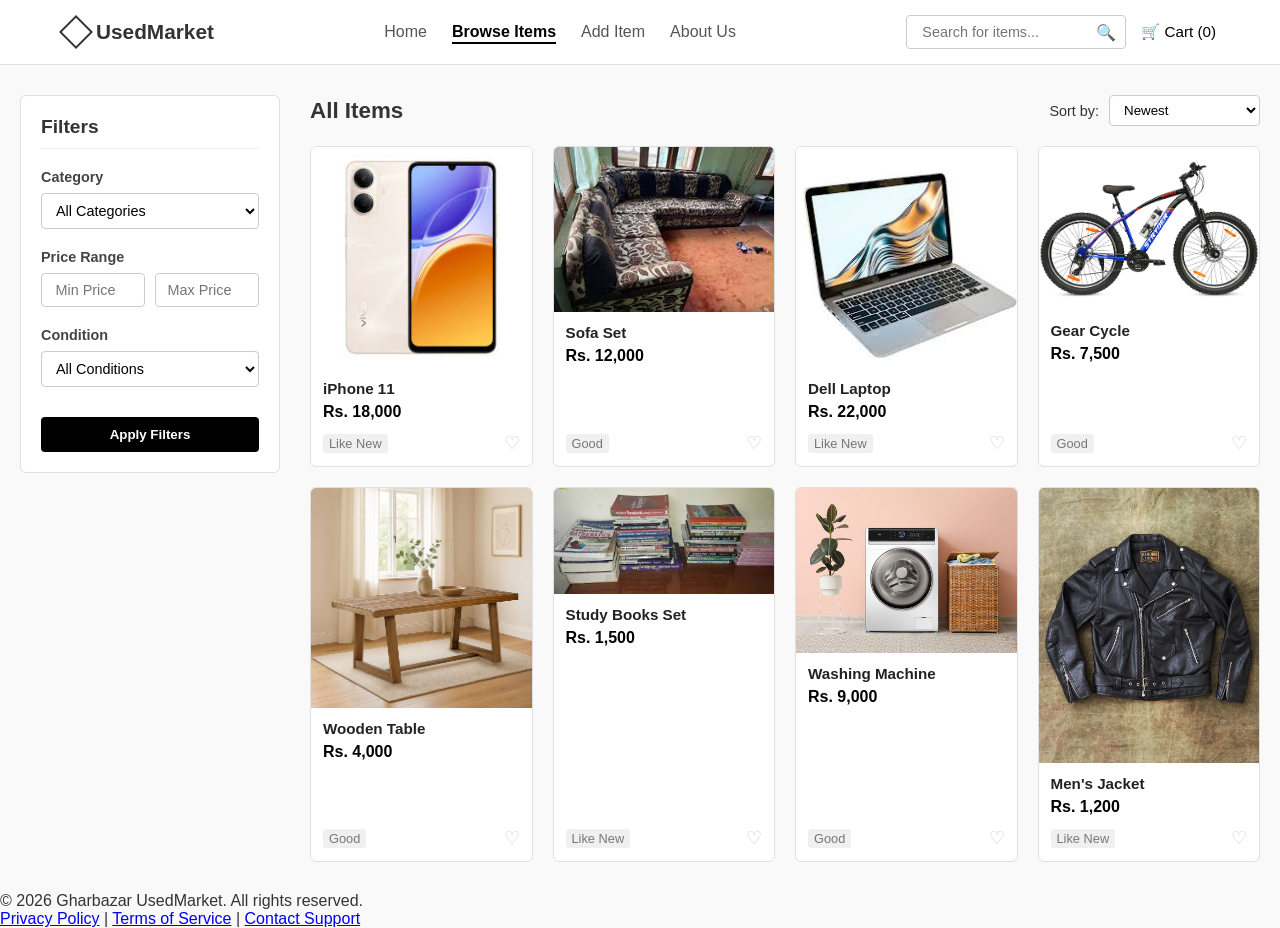
==== index.html @ e83727af "Added dynamic home components and styling" ====
<!DOCTYPE html>
<html lang="en">
<head>
    <meta charset="UTF-8">
    <meta name="viewport" content="width=device-width, initial-scale=1.0">
    <title>Gharbazar - Browse Items (Page 3)</title>
    <link rel="stylesheet" href="style.css">
</head>
<body>

    <header>
        <nav class="navbar">
            <div class="logo-container" onclick="goToPage(1)">
                <div class="logo-icon"></div>
                <span>UsedMarket</span>
            </div>
            <ul class="nav-links">
                <li><a href="#" onclick="goToPage(1)">Home</a></li>
                <li><a href="#" class="active" onclick="goToPage(3)">Browse Items</a></li>
                <li><a href="#" onclick="goToPage(2)">Add Item</a></li>
                <li><a href="#" onclick="goToPage(4)">About Us</a></li>
            </ul>
            <div class="search-cart">
                <div class="search-bar-container">
                    <input type="text" class="search-bar" placeholder="Search for items...">
                    <span class="search-icon">🔍</span>
                </div>
                <button class="cart-btn">🛒 Cart (0)</button>
            </div>
        </nav>
    </header>

    <div class="main-container">
        
        <aside class="sidebar">
            <div class="sidebar-title">Filters</div>
            
            <div class="filter-group">
                <label class="filter-label">Category</label>
                <select class="filter-select" id="categoryFilter">
                    <option value="all">All Categories</option>
                    <option value="electronics">Electronics</option>
                    <option value="furniture">Furniture</option>
                    <option value="bikes">Bikes</option>
                    <option value="clothing">Clothing</option>
                    <option value="books">Books</option>
                </select>
            </div>

            <div class="filter-group">
                <label class="filter-label">Price Range</label>
                <div class="price-inputs">
                    <input type="number" class="price-input" id="minPrice" placeholder="Min Price">
                    <input type="number" class="price-input" id="maxPrice" placeholder="Max Price">
                </div>
            </div>

            <div class="filter-group">
                <label class="filter-label">Condition</label>
                <select class="filter-select" id="conditionFilter">
                    <option value="all">All Conditions</option>
                    <option value="like-new">Like New</option>
                    <option value="good">Good</option>
                    <option value="fair">Fair</option>
                </select>
            </div>

            <button class="apply-btn" onclick="applyFilters()">Apply Filters</button>
        </aside>

        <main class="content-area">
            <div class="content-header">
                <div class="content-title">All Items</div>
                <div class="sort-container">
                    <span>Sort by:</span>
                    <select class="sort-select" id="sortSelect" onchange="sortItems()">
                        <option value="newest">Newest</option>
                        <option value="price-low">Price: Low to High</option>
                        <option value="price-high">Price: High to Low</option>
                    </select>
                </div>
            </div>

            <div class="products-grid" id="productsGrid">
                
                <div class="product-card" data-category="electronics" data-price="18000" data-condition="like-new">
                   <img src="images/mobile.jpg" class="product-img" alt="iPhone 11">
                    <div class="product-info">
                        <div class="product-title">iPhone 11</div>
                        <div class="product-price">Rs. 18,000</div>
                        <div class="product-footer">
                            <span class="product-condition">Like New</span>
                            <button class="wishlist-btn" onclick="toggleWishlist(this)">♡</button>
                        </div>
                    </div>
                </div>

                <div class="product-card" data-category="furniture" data-price="12000" data-condition="good">
                    <img src="./images/sofaset.jpg" class="product-img" alt="Sofa Set">
                    <div class="product-info">
                        <div class="product-title">Sofa Set</div>
                        <div class="product-price">Rs. 12,000</div>
                        <div class="product-footer">
                            <span class="product-condition">Good</span>
                            <button class="wishlist-btn" onclick="toggleWishlist(this)">♡</button>
                        </div>
                    </div>
                </div>

                <div class="product-card" data-category="electronics" data-price="22000" data-condition="like-new">
                   <img src="./images/laptop.jpg" class="product-img" alt="Dell Laptop">
                    <div class="product-info">
                        <div class="product-title">Dell Laptop</div>
                        <div class="product-price">Rs. 22,000</div>
                        <div class="product-footer">
                            <span class="product-condition">Like New</span>
                            <button class="wishlist-btn" onclick="toggleWishlist(this)">♡</button>
                        </div>
                    </div>
                </div>

                <div class="product-card" data-category="bikes" data-price="7500" data-condition="good">
                   <img src="images/gearcycle.jpeg" class="product-img" alt="Gear Cycle">
                    <div class="product-info">
                        <div class="product-title">Gear Cycle</div>
                        <div class="product-price">Rs. 7,500</div>
                        <div class="product-footer">
                            <span class="product-condition">Good</span>
                            <button class="wishlist-btn" onclick="toggleWishlist(this)">♡</button>
                        </div>
                    </div>
                </div>

                <div class="product-card" data-category="furniture" data-price="4000" data-condition="good">
                    <img src="images/wooden.jpeg" class="product-img" alt="Wooden Table">
                    <div class="product-info">
                        <div class="product-title">Wooden Table</div>
                        <div class="product-price">Rs. 4,000</div>
                        <div class="product-footer">
                            <span class="product-condition">Good</span>
                            <button class="wishlist-btn" onclick="toggleWishlist(this)">♡</button>
                        </div>
                    </div>
                </div>

                <div class="product-card" data-category="books" data-price="1500" data-condition="like-new">
                    <img src="images/studybook.jpeg" class="product-img" alt="Study Books Set">
                    <div class="product-info">
                        <div class="product-title">Study Books Set</div>
                        <div class="product-price">Rs. 1,500</div>
                        <div class="product-footer">
                            <span class="product-condition">Like New</span>
                            <button class="wishlist-btn" onclick="toggleWishlist(this)">♡</button>
                        </div>
                    </div>
                </div>

                <div class="product-card" data-category="electronics" data-price="9000" data-condition="good">
                   <img src="images/washine.jpeg" class="product-img" alt="Washing Machine">
                    <div class="product-info">
                        <div class="product-title">Washing Machine</div>
                        <div class="product-price">Rs. 9,000</div>
                        <div class="product-footer">
                            <span class="product-condition">Good</span>
                            <button class="wishlist-btn" onclick="toggleWishlist(this)">♡</button>
                        </div>
                    </div>
                </div>

                <div class="product-card" data-category="clothing" data-price="1200" data-condition="like-new">
                    <img src="images/men's.jpeg" class="product-img" alt="Men's Jacket">
                    <div class="product-info">
                        <div class="product-title">Men's Jacket</div>
                        <div class="product-price">Rs. 1,200</div>
                        <div class="product-footer">
                            <span class="product-condition">Like New</span>
                            <button class="wishlist-btn" onclick="toggleWishlist(this)">♡</button>
                        </div>
                    </div>
                </div>

            </div>
        </main>
    </div>

    <footer class="main-footer">
        <div class="footer-content">
            <p>&copy; 2026 Gharbazar UsedMarket. All rights reserved.</p>
            <div class="footer-links">
                <a href="#">Privacy Policy</a> | 
                <a href="#">Terms of Service</a> | 
                <a href="#">Contact Support</a>
            </div>
        </div>
    </footer>

    <script src="script.js"></script>
</body>
</html>
---- style.css ----
/* Global Reset Styles */
* {
    box-sizing: border-box;
    margin: 0;
    padding: 0;
    font-family: 'Segoe UI', Tahoma, Geneva, Verdana, sans-serif;
}

body {
    background-color: #f9f9f9;
    color: #333;
}

/* Navbar Layout Design */
.navbar {
    display: flex;
    justify-content: space-between;
    align-items: center;
    background-color: #ffffff;
    padding: 15px 5%;
    border-bottom: 1px solid #e0e0e0;
    position: sticky;
    top: 0;
    z-index: 100;
}

.logo-container {
    display: flex;
    align-items: center;
    gap: 8px;
    font-weight: bold;
    font-size: 1.3rem;
    cursor: pointer;
}

.logo-icon {
    width: 24px;
    height: 24px;
    border: 2px solid #333;
    display: inline-block;
    position: relative;
    transform: rotate(45deg);
}

.nav-links {
    display: flex;
    list-style: none;
    gap: 25px;
}

.nav-links a {
    text-decoration: none;
    color: #555;
    font-weight: 500;
    transition: color 0.2s;
}

.nav-links a:hover, .nav-links a.active {
    color: #000;
    font-weight: 600;
    border-bottom: 2px solid #000;
    padding-bottom: 2px;
}

.search-cart {
    display: flex;
    align-items: center;
    gap: 15px;
}

.search-bar-container {
    position: relative;
}

.search-bar {
    padding: 8px 35px 8px 15px;
    border: 1px solid #ccc;
    border-radius: 4px;
    width: 220px;
    font-size: 0.9rem;
}

.search-icon {
    position: absolute;
    right: 10px;
    top: 50%;
    transform: translateY(-50%);
    cursor: pointer;
}

.cart-btn {
    background: none;
    border: none;
    font-size: 0.95rem;
    cursor: pointer;
    display: flex;
    align-items: center;
    gap: 5px;
}

/* Main Container - Flex Box Model */
.main-container {
    max-width: 1400px;
    margin: 30px auto;
    padding: 0 20px;
    display: flex;
    gap: 30px;
}

/* Sidebar Filter Panel */
.sidebar {
    width: 260px;
    background: #fff;
    padding: 20px;
    border: 1px solid #e0e0e0;
    border-radius: 6px;
    flex-shrink: 0;
    height: fit-content;
}

.sidebar-title {
    font-size: 1.2rem;
    font-weight: bold;
    margin-bottom: 20px;
    border-bottom: 1px solid #eee;
    padding-bottom: 10px;
}

.filter-group {
    margin-bottom: 20px;
}

.filter-label {
    display: block;
    font-weight: 600;
    font-size: 0.9rem;
    margin-bottom: 8px;
    color: #444;
}

.filter-select {
    width: 100%;
    padding: 8px 10px;
    border: 1px solid #ccc;
    border-radius: 4px;
    background-color: #fff;
    font-size: 0.9rem;
    outline: none;
}

.price-inputs {
    display: flex;
    gap: 10px;
}

.price-input {
    width: 50%;
    padding: 8px;
    border: 1px solid #ccc;
    border-radius: 4px;
    font-size: 0.9rem;
    text-align: center;
}

.apply-btn {
    width: 100%;
    padding: 10px;
    background-color: #000;
    color: #fff;
    border: none;
    border-radius: 4px;
    font-weight: 600;
    cursor: pointer;
    transition: background-color 0.2s;
    margin-top: 10px;
}

.apply-btn:hover {
    background-color: #333;
}

/* Right Content Area & Sort Headings */
.content-area {
    flex-grow: 1;
}

.content-header {
    display: flex;
    justify-content: space-between;
    align-items: center;
    margin-bottom: 20px;
}

.content-title {
    font-size: 1.4rem;
    font-weight: bold;
}

.sort-container {
    display: flex;
    align-items: center;
    gap: 10px;
    font-size: 0.9rem;
}

.sort-select {
    padding: 6px 10px;
    border: 1px solid #ccc;
    border-radius: 4px;
    background: #fff;
    cursor: pointer;
}

/* Products CSS Grid Setup (4 Items per Row) */
.products-grid {
    display: grid;
    grid-template-columns: repeat(4, 1fr);
    gap: 20px;
}

/* Individual Product Card UI */
.product-card {
    background: #fff;
    border: 1px solid #e0e0e0;
    border-radius: 6px;
    overflow: hidden;
    display: flex;
    flex-direction: column;
    transition: transform 0.2s, box-shadow 0.2s;
}

.product-card:hover {
    transform: translateY(-2px);
    box-shadow: 0 5px 15px rgba(0,0,0,0.05);
}

/* Wireframe Crossed Lines Placeholder Image Box */
.product-image-box {
    width: 100%;
    height: 180px;
    background-color: #fafafa;
    border-bottom: 1px solid #e0e0e0;
    position: relative;
}

.product-image-box::before, .product-image-box::after {
    content: "";
    position: absolute;
    width: 100%;
    height: 1px;
    background-color: #e8e8e8;
    top: 50%;
    left: 0;
}
.product-image-box::before { transform: rotate(28deg); }
.product-image-box::after { transform: rotate(-28deg); }

.product-info {
    padding: 12px;
    display: flex;
    flex-direction: column;
    gap: 4px;
    flex-grow: 1;
}

.product-title {
    font-size: 0.95rem;
    font-weight: 600;
    color: #222;
}

.product-price {
    font-size: 1rem;
    font-weight: bold;
    color: #000;
    margin-top: 2px;
}

.product-footer {
    display: flex;
    justify-content: space-between;
    align-items: center;
    margin-top: auto;
    padding-top: 8px;
}

.product-condition {
    font-size: 0.8rem;
    color: #777;
    background: #f0f0f0;
    padding: 2px 6px;
    border-radius: 3px;
}

.wishlist-btn {
    background: none;
    border: none;
    cursor: pointer;
    font-size: 1.1rem;
    color: #ccc;
    transition: color 0.2s;
}

.wishlist-btn.active, .wishlist-btn:hover {
    color: #ff3b30;
}

/* Media Queries for Full Responsiveness */
@media (max-width: 1100px) {
    .products-grid {
        grid-template-columns: repeat(3, 1fr);
    }
}

@media (max-width: 850px) {
    .main-container {
        flex-direction: column;
    }
    .sidebar {
        width: 100%;
    }
    .products-grid {
        grid-template-columns: repeat(2, 1fr);
    }
}

@media (max-width: 500px) {
    .products-grid {
        grid-template-columns: 1fr;
    }
}
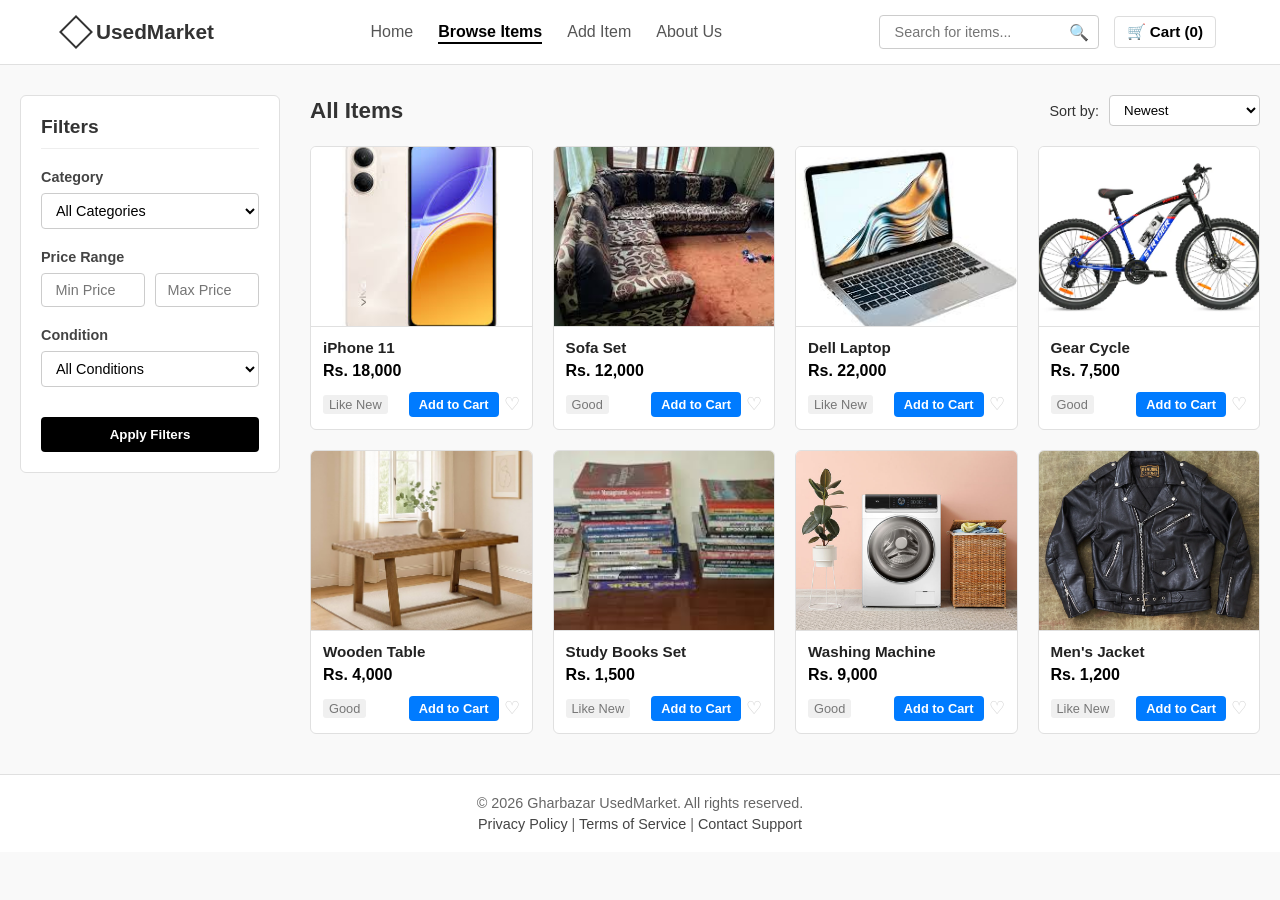
==== commit 6aae99a2: "change" ====
--- a/index.html
+++ b/index.html
@@ -25,16 +25,31 @@
                     <input type="text" class="search-bar" placeholder="Search for items...">
                     <span class="search-icon">🔍</span>
                 </div>
-                <button class="cart-btn">🛒 Cart (0)</button>
+                <!-- Cart बटन थिच्दा toggleCart() फङ्सन चल्छ -->
+                <button class="cart-btn" id="cartBtn" onclick="toggleCart()">🛒 Cart (0)</button>
             </div>
         </nav>
     </header>
 
+    <!-- NEW: Cart Pop-up Modal (यो सुरुमा CSS बाट लुकेको हुन्छ) -->
+    <div class="cart-modal" id="cartModal">
+        <div class="cart-modal-header">
+            <h3>Your Cart</h3>
+            <button class="close-cart-btn" onclick="toggleCart()">&times;</button>
+        </div>
+        <div class="cart-items-container" id="cartItemsContainer">
+            <!-- थपिएका सामानहरू यहाँ dynamic रूपमा JavaScript ले देखाउँछ -->
+            <p class="empty-cart-msg">Your cart is empty.</p>
+        </div>
+        <div class="cart-modal-footer">
+            <div class="cart-total">Total: Rs. <span id="cartTotalAmount">0</span></div>
+            <button class="checkout-btn" onclick="processPayment()">Proceed to Payment</button>
+        </div>
+    </div>
+
     <div class="main-container">
-        
         <aside class="sidebar">
             <div class="sidebar-title">Filters</div>
-            
             <div class="filter-group">
                 <label class="filter-label">Category</label>
                 <select class="filter-select" id="categoryFilter">
@@ -46,7 +61,6 @@
                     <option value="books">Books</option>
                 </select>
             </div>
-
             <div class="filter-group">
                 <label class="filter-label">Price Range</label>
                 <div class="price-inputs">
@@ -54,7 +68,6 @@
                     <input type="number" class="price-input" id="maxPrice" placeholder="Max Price">
                 </div>
             </div>
-
             <div class="filter-group">
                 <label class="filter-label">Condition</label>
                 <select class="filter-select" id="conditionFilter">
@@ -64,7 +77,6 @@
                     <option value="fair">Fair</option>
                 </select>
             </div>
-
             <button class="apply-btn" onclick="applyFilters()">Apply Filters</button>
         </aside>
 
@@ -82,7 +94,7 @@
             </div>
 
             <div class="products-grid" id="productsGrid">
-                
+                <!-- Product 1 -->
                 <div class="product-card" data-category="electronics" data-price="18000" data-condition="like-new">
                    <img src="images/mobile.jpg" class="product-img" alt="iPhone 11">
                     <div class="product-info">
@@ -90,11 +102,13 @@
                         <div class="product-price">Rs. 18,000</div>
                         <div class="product-footer">
                             <span class="product-condition">Like New</span>
-                            <button class="wishlist-btn" onclick="toggleWishlist(this)">♡</button>
-                        </div>
-                    </div>
-                </div>
-
+                            <button class="add-to-cart-btn" onclick="addToCart('iPhone 11', 18000)">Add to Cart</button>
+                            <button class="wishlist-btn" onclick="toggleWishlist(this)">♡</button>
+                        </div>
+                    </div>
+                </div>
+
+                <!-- Product 2 -->
                 <div class="product-card" data-category="furniture" data-price="12000" data-condition="good">
                     <img src="./images/sofaset.jpg" class="product-img" alt="Sofa Set">
                     <div class="product-info">
@@ -102,11 +116,13 @@
                         <div class="product-price">Rs. 12,000</div>
                         <div class="product-footer">
                             <span class="product-condition">Good</span>
-                            <button class="wishlist-btn" onclick="toggleWishlist(this)">♡</button>
-                        </div>
-                    </div>
-                </div>
-
+                            <button class="add-to-cart-btn" onclick="addToCart('Sofa Set', 12000)">Add to Cart</button>
+                            <button class="wishlist-btn" onclick="toggleWishlist(this)">♡</button>
+                        </div>
+                    </div>
+                </div>
+
+                <!-- Product 3 -->
                 <div class="product-card" data-category="electronics" data-price="22000" data-condition="like-new">
                    <img src="./images/laptop.jpg" class="product-img" alt="Dell Laptop">
                     <div class="product-info">
@@ -114,11 +130,13 @@
                         <div class="product-price">Rs. 22,000</div>
                         <div class="product-footer">
                             <span class="product-condition">Like New</span>
-                            <button class="wishlist-btn" onclick="toggleWishlist(this)">♡</button>
-                        </div>
-                    </div>
-                </div>
-
+                            <button class="add-to-cart-btn" onclick="addToCart('Dell Laptop', 22000)">Add to Cart</button>
+                            <button class="wishlist-btn" onclick="toggleWishlist(this)">♡</button>
+                        </div>
+                    </div>
+                </div>
+
+                <!-- Product 4 -->
                 <div class="product-card" data-category="bikes" data-price="7500" data-condition="good">
                    <img src="images/gearcycle.jpeg" class="product-img" alt="Gear Cycle">
                     <div class="product-info">
@@ -126,11 +144,13 @@
                         <div class="product-price">Rs. 7,500</div>
                         <div class="product-footer">
                             <span class="product-condition">Good</span>
-                            <button class="wishlist-btn" onclick="toggleWishlist(this)">♡</button>
-                        </div>
-                    </div>
-                </div>
-
+                            <button class="add-to-cart-btn" onclick="addToCart('Gear Cycle', 7500)">Add to Cart</button>
+                            <button class="wishlist-btn" onclick="toggleWishlist(this)">♡</button>
+                        </div>
+                    </div>
+                </div>
+
+                <!-- Product 5 -->
                 <div class="product-card" data-category="furniture" data-price="4000" data-condition="good">
                     <img src="images/wooden.jpeg" class="product-img" alt="Wooden Table">
                     <div class="product-info">
@@ -138,11 +158,13 @@
                         <div class="product-price">Rs. 4,000</div>
                         <div class="product-footer">
                             <span class="product-condition">Good</span>
-                            <button class="wishlist-btn" onclick="toggleWishlist(this)">♡</button>
-                        </div>
-                    </div>
-                </div>
-
+                            <button class="add-to-cart-btn" onclick="addToCart('Wooden Table', 4000)">Add to Cart</button>
+                            <button class="wishlist-btn" onclick="toggleWishlist(this)">♡</button>
+                        </div>
+                    </div>
+                </div>
+
+                <!-- Product 6 -->
                 <div class="product-card" data-category="books" data-price="1500" data-condition="like-new">
                     <img src="images/studybook.jpeg" class="product-img" alt="Study Books Set">
                     <div class="product-info">
@@ -150,11 +172,13 @@
                         <div class="product-price">Rs. 1,500</div>
                         <div class="product-footer">
                             <span class="product-condition">Like New</span>
-                            <button class="wishlist-btn" onclick="toggleWishlist(this)">♡</button>
-                        </div>
-                    </div>
-                </div>
-
+                            <button class="add-to-cart-btn" onclick="addToCart('Study Books Set', 1500)">Add to Cart</button>
+                            <button class="wishlist-btn" onclick="toggleWishlist(this)">♡</button>
+                        </div>
+                    </div>
+                </div>
+
+                <!-- Product 7 -->
                 <div class="product-card" data-category="electronics" data-price="9000" data-condition="good">
                    <img src="images/washine.jpeg" class="product-img" alt="Washing Machine">
                     <div class="product-info">
@@ -162,11 +186,13 @@
                         <div class="product-price">Rs. 9,000</div>
                         <div class="product-footer">
                             <span class="product-condition">Good</span>
-                            <button class="wishlist-btn" onclick="toggleWishlist(this)">♡</button>
-                        </div>
-                    </div>
-                </div>
-
+                            <button class="add-to-cart-btn" onclick="addToCart('Washing Machine', 9000)">Add to Cart</button>
+                            <button class="wishlist-btn" onclick="toggleWishlist(this)">♡</button>
+                        </div>
+                    </div>
+                </div>
+
+                <!-- Product 8 -->
                 <div class="product-card" data-category="clothing" data-price="1200" data-condition="like-new">
                     <img src="images/men's.jpeg" class="product-img" alt="Men's Jacket">
                     <div class="product-info">
@@ -174,11 +200,11 @@
                         <div class="product-price">Rs. 1,200</div>
                         <div class="product-footer">
                             <span class="product-condition">Like New</span>
-                            <button class="wishlist-btn" onclick="toggleWishlist(this)">♡</button>
-                        </div>
-                    </div>
-                </div>
-
+                            <button class="add-to-cart-btn" onclick="addToCart('Men\'s Jacket', 1200)">Add to Cart</button>
+                            <button class="wishlist-btn" onclick="toggleWishlist(this)">♡</button>
+                        </div>
+                    </div>
+                </div>
             </div>
         </main>
     </div>
--- a/style.css
+++ b/style.css
@@ -90,12 +90,143 @@
 
 .cart-btn {
     background: none;
-    border: none;
+    border: 1px solid #ddd;
+    padding: 6px 12px;
+    border-radius: 4px;
     font-size: 0.95rem;
     cursor: pointer;
     display: flex;
     align-items: center;
     gap: 5px;
+    font-weight: 600;
+    transition: background 0.2s;
+}
+
+.cart-btn:hover {
+    background-color: #f0f0f0;
+}
+
+/* ==========================================
+   NEW: Cart Modal Layout (पप-अप विन्डो)
+   ========================================== */
+.cart-modal {
+    position: fixed;
+    top: 75px;
+    right: 5%;
+    width: 340px;
+    background: #ffffff;
+    border: 1px solid #ccc;
+    border-radius: 8px;
+    box-shadow: 0 10px 25px rgba(0,0,0,0.15);
+    z-index: 1000;
+    display: none; /* सुरुमा यो लुक्छ */
+    flex-direction: column;
+    max-height: 450px;
+}
+
+/* जब खुला हुन्छ यो class थपिन्छ */
+.cart-modal.open {
+    display: flex;
+}
+
+.cart-modal-header {
+    display: flex;
+    justify-content: space-between;
+    align-items: center;
+    padding: 12px 15px;
+    border-bottom: 1px solid #eee;
+    background: #fdfdfd;
+}
+
+.close-cart-btn {
+    background: none;
+    border: none;
+    font-size: 1.5rem;
+    cursor: pointer;
+    color: #888;
+}
+
+.cart-items-container {
+    padding: 10px 15px;
+    overflow-y: auto;
+    flex-grow: 1;
+}
+
+.empty-cart-msg {
+    color: #888;
+    text-align: center;
+    padding: 20px 0;
+    font-size: 0.95rem;
+}
+
+/* कार्ट भित्रको प्रत्येक सामानको डिजाइन */
+.cart-item {
+    display: flex;
+    justify-content: space-between;
+    align-items: center;
+    padding: 8px 0;
+    border-bottom: 1px solid #f5f5f5;
+}
+
+.cart-item-info {
+    display: flex;
+    flex-direction: column;
+}
+
+.cart-item-title {
+    font-weight: 600;
+    font-size: 0.9rem;
+}
+
+.cart-item-price {
+    font-size: 0.85rem;
+    color: #444;
+}
+
+/* Delete Button CSS */
+.delete-item-btn {
+    background: none;
+    border: none;
+    cursor: pointer;
+    font-size: 1.1rem;
+    padding: 4px;
+    transition: transform 0.1s;
+}
+
+.delete-item-btn:hover {
+    transform: scale(1.15);
+}
+
+.cart-modal-footer {
+    padding: 12px 15px;
+    border-top: 1px solid #eee;
+    background: #fafafa;
+}
+
+.cart-total {
+    font-weight: bold;
+    display: flex;
+    justify-content: space-between;
+    margin-bottom: 10px;
+    font-size: 1rem;
+}
+
+/* Payment/Checkout Button */
+.checkout-btn {
+    width: 100%;
+    background-color: #28a745; /* हरियो रङ */
+    color: white;
+    border: none;
+    padding: 10px;
+    font-weight: bold;
+    border-radius: 4px;
+    cursor: pointer;
+    font-size: 0.95rem;
+    transition: background-color 0.2s;
+}
+
+.checkout-btn:hover {
+    background-color: #218838;
 }
 
 /* Main Container - Flex Box Model */
@@ -234,26 +365,12 @@
     box-shadow: 0 5px 15px rgba(0,0,0,0.05);
 }
 
-/* Wireframe Crossed Lines Placeholder Image Box */
-.product-image-box {
+.product-img {
     width: 100%;
     height: 180px;
-    background-color: #fafafa;
+    object-fit: cover;
     border-bottom: 1px solid #e0e0e0;
-    position: relative;
-}
-
-.product-image-box::before, .product-image-box::after {
-    content: "";
-    position: absolute;
-    width: 100%;
-    height: 1px;
-    background-color: #e8e8e8;
-    top: 50%;
-    left: 0;
-}
-.product-image-box::before { transform: rotate(28deg); }
-.product-image-box::after { transform: rotate(-28deg); }
+}
 
 .product-info {
     padding: 12px;
@@ -290,6 +407,30 @@
     background: #f0f0f0;
     padding: 2px 6px;
     border-radius: 3px;
+    flex-shrink: 0;
+}
+
+/* Add to Cart Button Design */
+.add-to-cart-btn {
+    background-color: #007bff;
+    color: white;
+    border: none;
+    padding: 5px 10px;
+    font-size: 0.8rem;
+    font-weight: 600;
+    border-radius: 4px;
+    cursor: pointer;
+    transition: background-color 0.2s, transform 0.1s;
+    margin-left: auto;
+    margin-right: 5px;
+}
+
+.add-to-cart-btn:hover {
+    background-color: #0056b3;
+}
+
+.add-to-cart-btn:active {
+    transform: scale(0.95);
 }
 
 .wishlist-btn {
@@ -299,10 +440,31 @@
     font-size: 1.1rem;
     color: #ccc;
     transition: color 0.2s;
+    flex-shrink: 0;
 }
 
 .wishlist-btn.active, .wishlist-btn:hover {
     color: #ff3b30;
+}
+
+/* Footer Section */
+.main-footer {
+    background: #fff;
+    border-top: 1px solid #e0e0e0;
+    padding: 20px 0;
+    margin-top: 40px;
+    text-align: center;
+    font-size: 0.9rem;
+    color: #666;
+}
+
+.footer-links {
+    margin-top: 5px;
+}
+
+.footer-links a {
+    color: #444;
+    text-decoration: none;
 }
 
 /* Media Queries for Full Responsiveness */
@@ -322,6 +484,11 @@
     .products-grid {
         grid-template-columns: repeat(2, 1fr);
     }
+    .cart-modal {
+        right: 5%;
+        width: 90%;
+        max-width: 340px;
+    }
 }
 
 @media (max-width: 500px) {
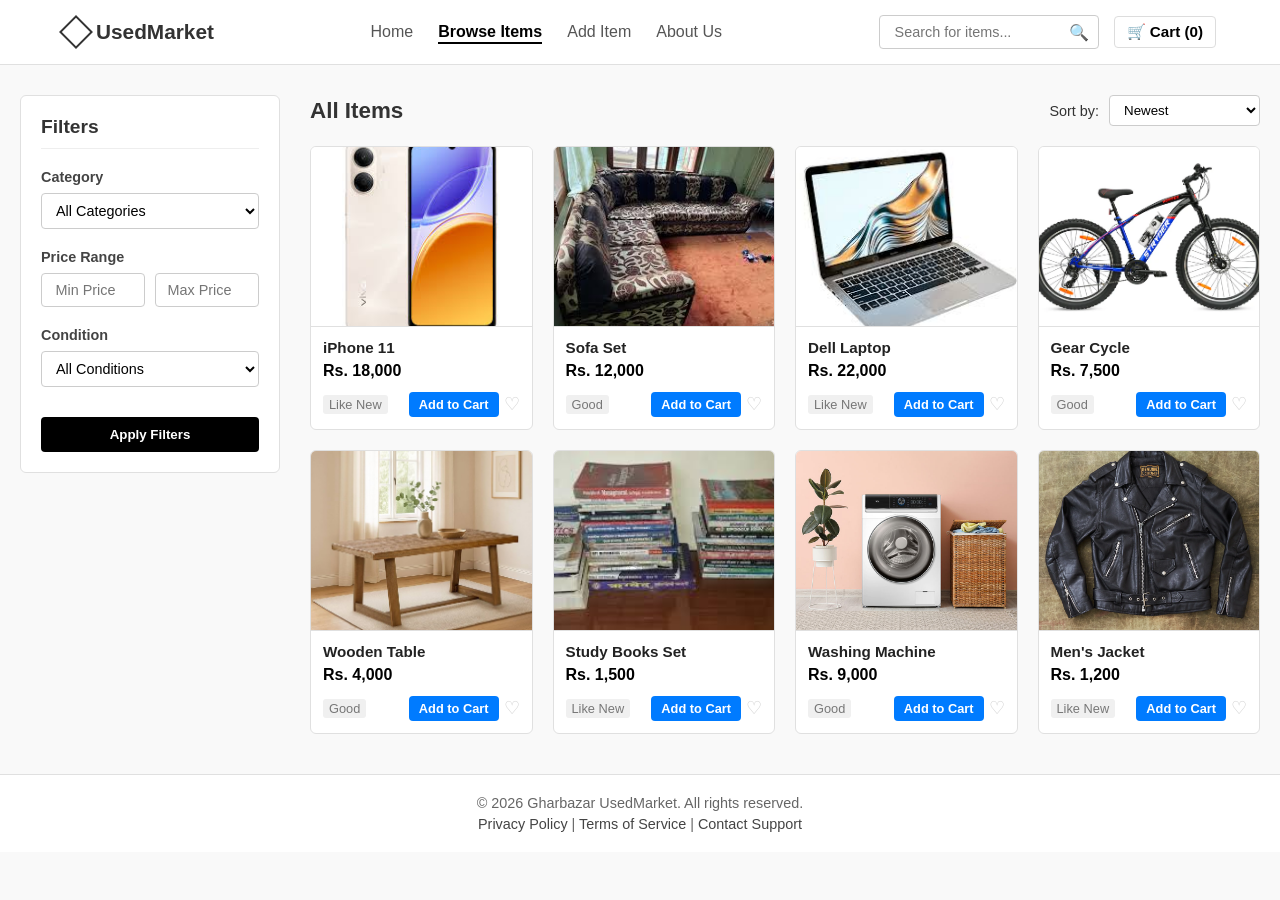
==== commit ecec9dbc: "add cart without pop up" ====
--- a/index.html
+++ b/index.html
@@ -25,25 +25,28 @@
                     <input type="text" class="search-bar" placeholder="Search for items...">
                     <span class="search-icon">🔍</span>
                 </div>
-                <!-- Cart बटन थिच्दा toggleCart() फङ्सन चल्छ -->
                 <button class="cart-btn" id="cartBtn" onclick="toggleCart()">🛒 Cart (0)</button>
             </div>
         </nav>
     </header>
 
-    <!-- NEW: Cart Pop-up Modal (यो सुरुमा CSS बाट लुकेको हुन्छ) -->
+    <!-- Cart Sidebar/Modal Windows -->
     <div class="cart-modal" id="cartModal">
         <div class="cart-modal-header">
             <h3>Your Cart</h3>
             <button class="close-cart-btn" onclick="toggleCart()">&times;</button>
         </div>
         <div class="cart-items-container" id="cartItemsContainer">
-            <!-- थपिएका सामानहरू यहाँ dynamic रूपमा JavaScript ले देखाउँछ -->
             <p class="empty-cart-msg">Your cart is empty.</p>
         </div>
         <div class="cart-modal-footer">
             <div class="cart-total">Total: Rs. <span id="cartTotalAmount">0</span></div>
-            <button class="checkout-btn" onclick="processPayment()">Proceed to Payment</button>
+            <!-- पेमेन्ट अप्सनका बटनहरू कार्ट भित्रै राखिएका छन् -->
+            <div class="payment-options">
+                <button class="pay-btn cod-btn" onclick="processPayment('COD')">Cash on Delivery</button>
+                <button class="pay-btn online-btn" onclick="processPayment('ONLINE')">Online Payment</button>
+            </div>
+            <div id="orderStatusMessage" class="status-msg"></div>
         </div>
     </div>
 
--- a/style.css
+++ b/style.css
@@ -106,9 +106,7 @@
     background-color: #f0f0f0;
 }
 
-/* ==========================================
-   NEW: Cart Modal Layout (पप-अप विन्डो)
-   ========================================== */
+/* Cart Modal Layout */
 .cart-modal {
     position: fixed;
     top: 75px;
@@ -119,12 +117,11 @@
     border-radius: 8px;
     box-shadow: 0 10px 25px rgba(0,0,0,0.15);
     z-index: 1000;
-    display: none; /* सुरुमा यो लुक्छ */
+    display: none; 
     flex-direction: column;
-    max-height: 450px;
-}
-
-/* जब खुला हुन्छ यो class थपिन्छ */
+    max-height: 480px;
+}
+
 .cart-modal.open {
     display: flex;
 }
@@ -159,7 +156,6 @@
     font-size: 0.95rem;
 }
 
-/* कार्ट भित्रको प्रत्येक सामानको डिजाइन */
 .cart-item {
     display: flex;
     justify-content: space-between;
@@ -183,7 +179,6 @@
     color: #444;
 }
 
-/* Delete Button CSS */
 .delete-item-btn {
     background: none;
     border: none;
@@ -207,26 +202,47 @@
     font-weight: bold;
     display: flex;
     justify-content: space-between;
-    margin-bottom: 10px;
+    margin-bottom: 12px;
     font-size: 1rem;
 }
 
-/* Payment/Checkout Button */
-.checkout-btn {
-    width: 100%;
+/* Payment Options Button Container */
+.payment-options {
+    display: flex;
+    gap: 10px;
+}
+
+.pay-btn {
+    flex: 1;
+    border: none;
+    padding: 10px 5px;
+    font-weight: bold;
+    border-radius: 4px;
+    cursor: pointer;
+    font-size: 0.85rem;
+    color: white;
+    transition: opacity 0.2s;
+}
+
+.pay-btn:hover {
+    opacity: 0.9;
+}
+
+.cod-btn {
+    background-color: #6c757d; /* ग्रे रङ */
+}
+
+.online-btn {
     background-color: #28a745; /* हरियो रङ */
-    color: white;
-    border: none;
-    padding: 10px;
-    font-weight: bold;
-    border-radius: 4px;
-    cursor: pointer;
-    font-size: 0.95rem;
-    transition: background-color 0.2s;
-}
-
-.checkout-btn:hover {
-    background-color: #218838;
+}
+
+/* Status Message Style instead of Popups */
+.status-msg {
+    margin-top: 8px;
+    font-size: 0.85rem;
+    font-weight: 600;
+    text-align: center;
+    min-height: 18px;
 }
 
 /* Main Container - Flex Box Model */
